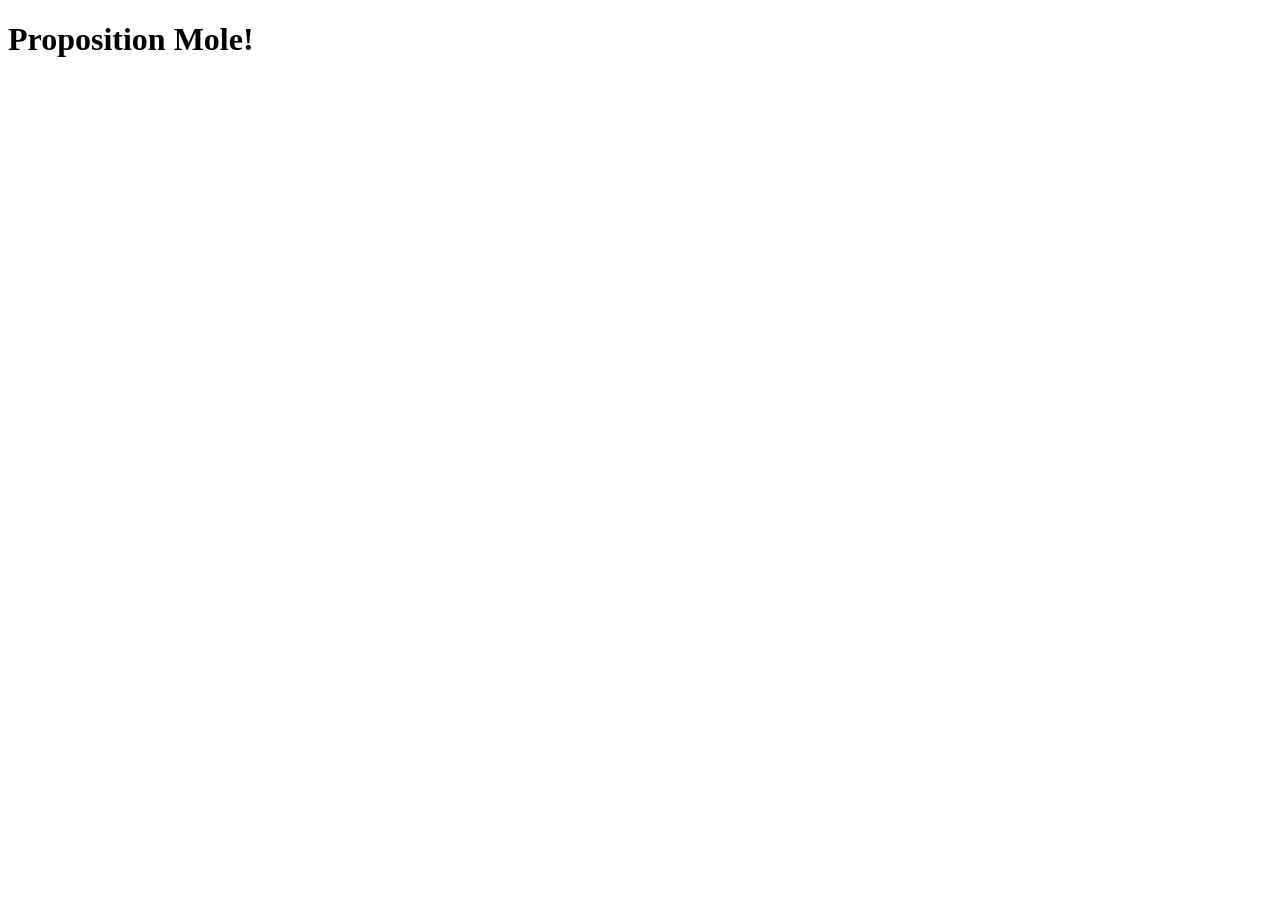
==== index.html @ 5fe00a85 "first commit" ====
<!DOCTYPE html>
<html lang="en">
<head>
    <meta charset="UTF-8">
    <meta name="viewport" content="width=device-width, initial-scale=1.0">
    <title>Proposition Mole</title>
</head>
<body>
    <h1>Proposition Mole!</h1>
</body>
</html>
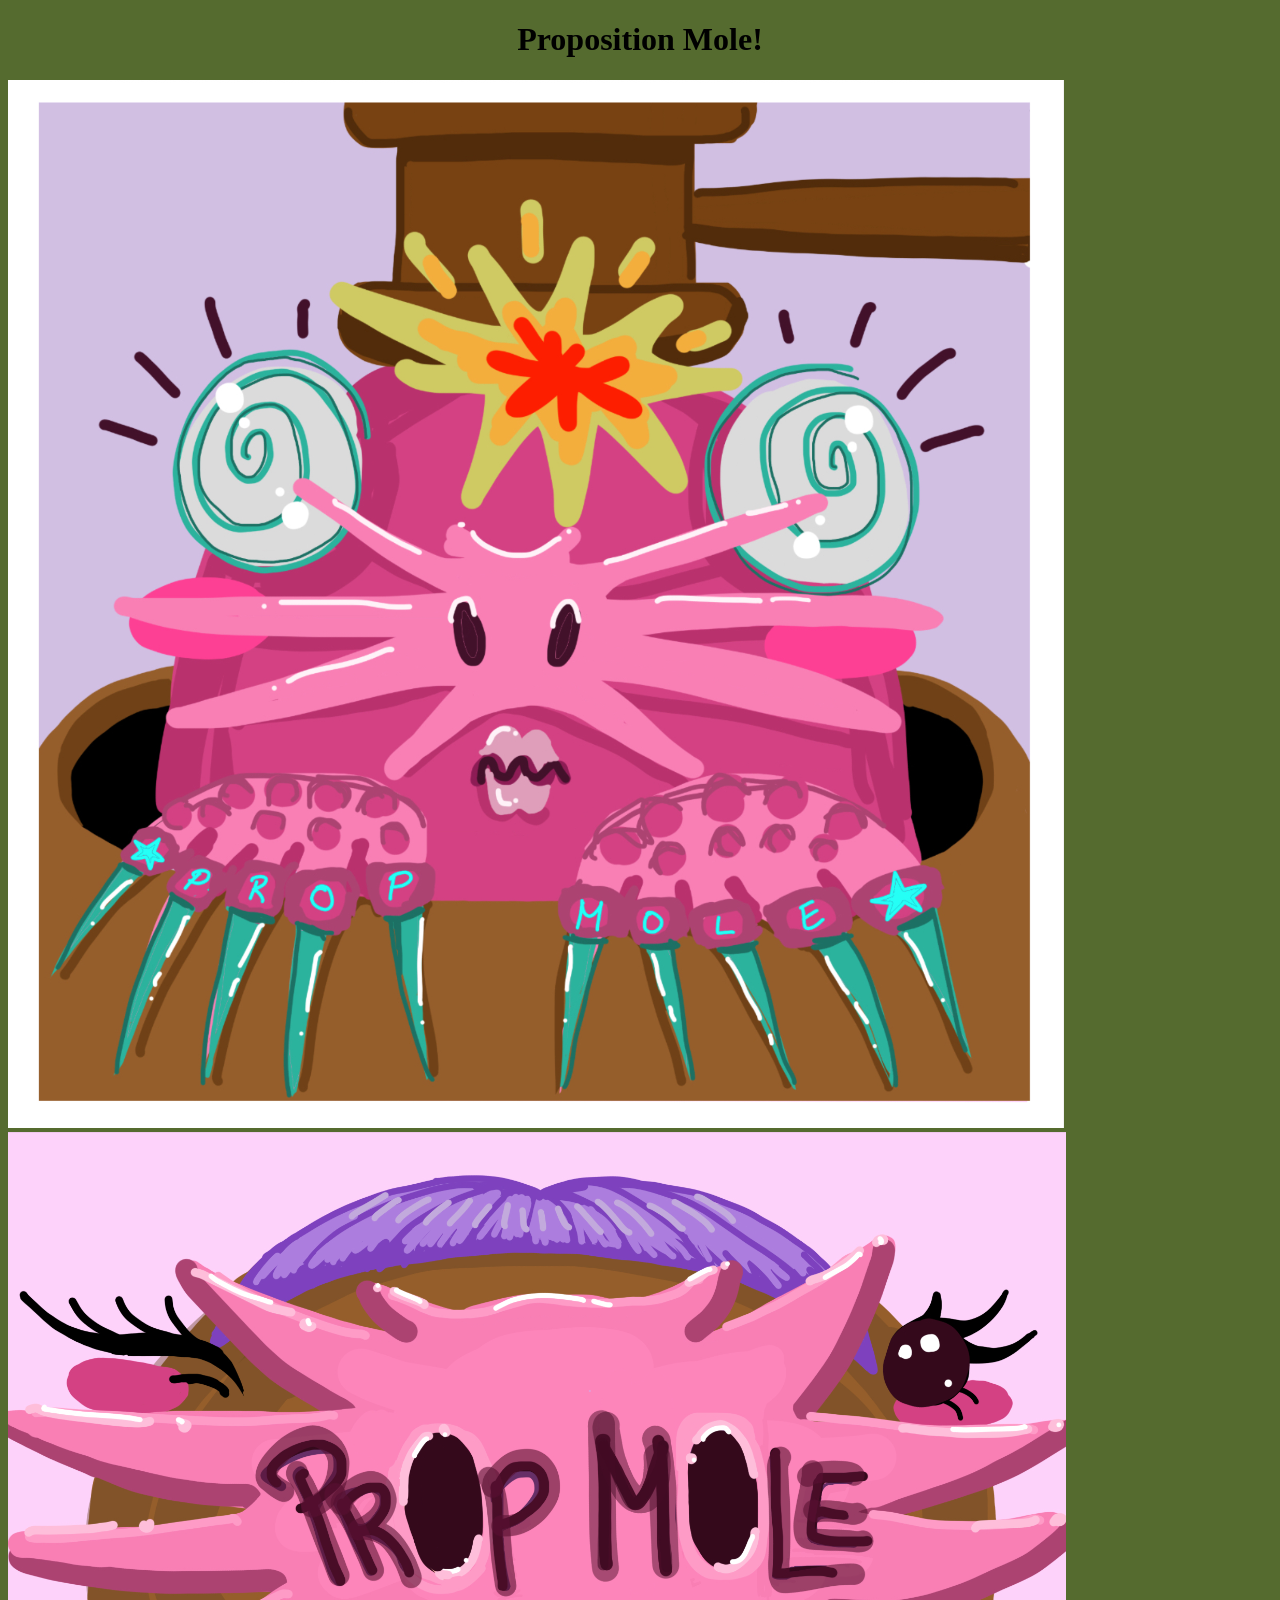
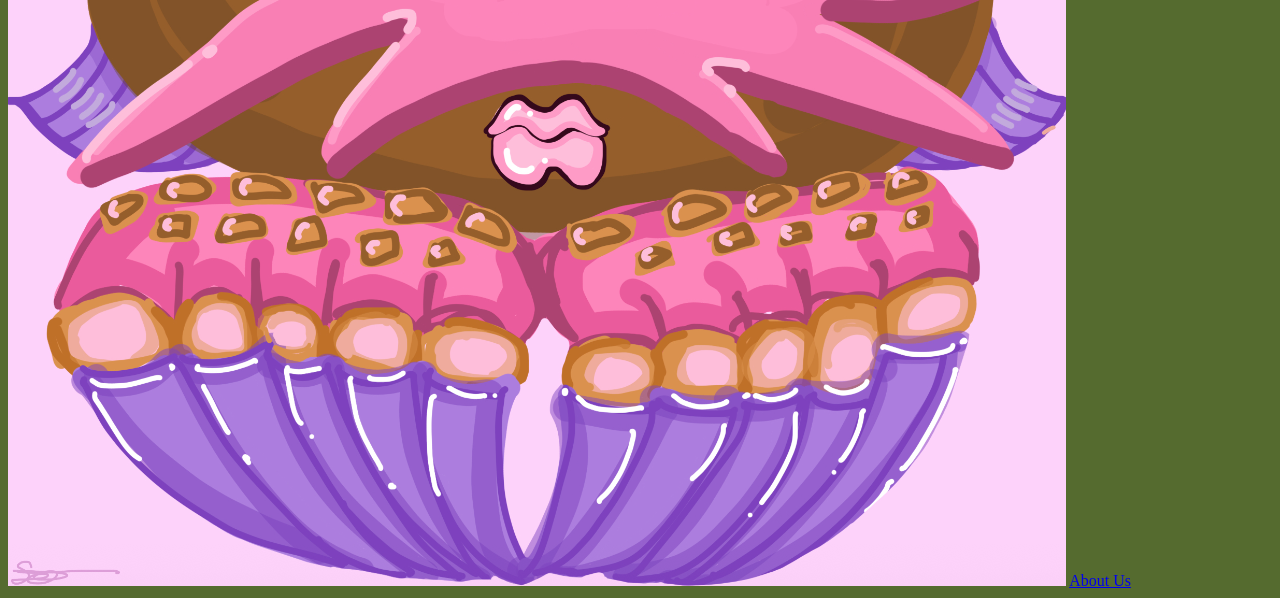
==== commit 7adb4946: "first changes since upload" ====
--- a/index.html
+++ b/index.html
@@ -4,8 +4,12 @@
     <meta charset="UTF-8">
     <meta name="viewport" content="width=device-width, initial-scale=1.0">
     <title>Proposition Mole</title>
+    <link rel="stylesheet" href="./styles.css" />
 </head>
 <body>
     <h1>Proposition Mole!</h1>
+    <img src="whack-a-mole sticker art 1.png">
+    <img src="whack-a-mole sticker art 2 (1).png">
+    <a href="./about.html">About Us</a>
 </body>
 </html>
--- a/styles.css
+++ b/styles.css
@@ -0,0 +1,6 @@
+*{
+    background: darkolivegreen
+}
+h1 {
+    text-align: center
+}
